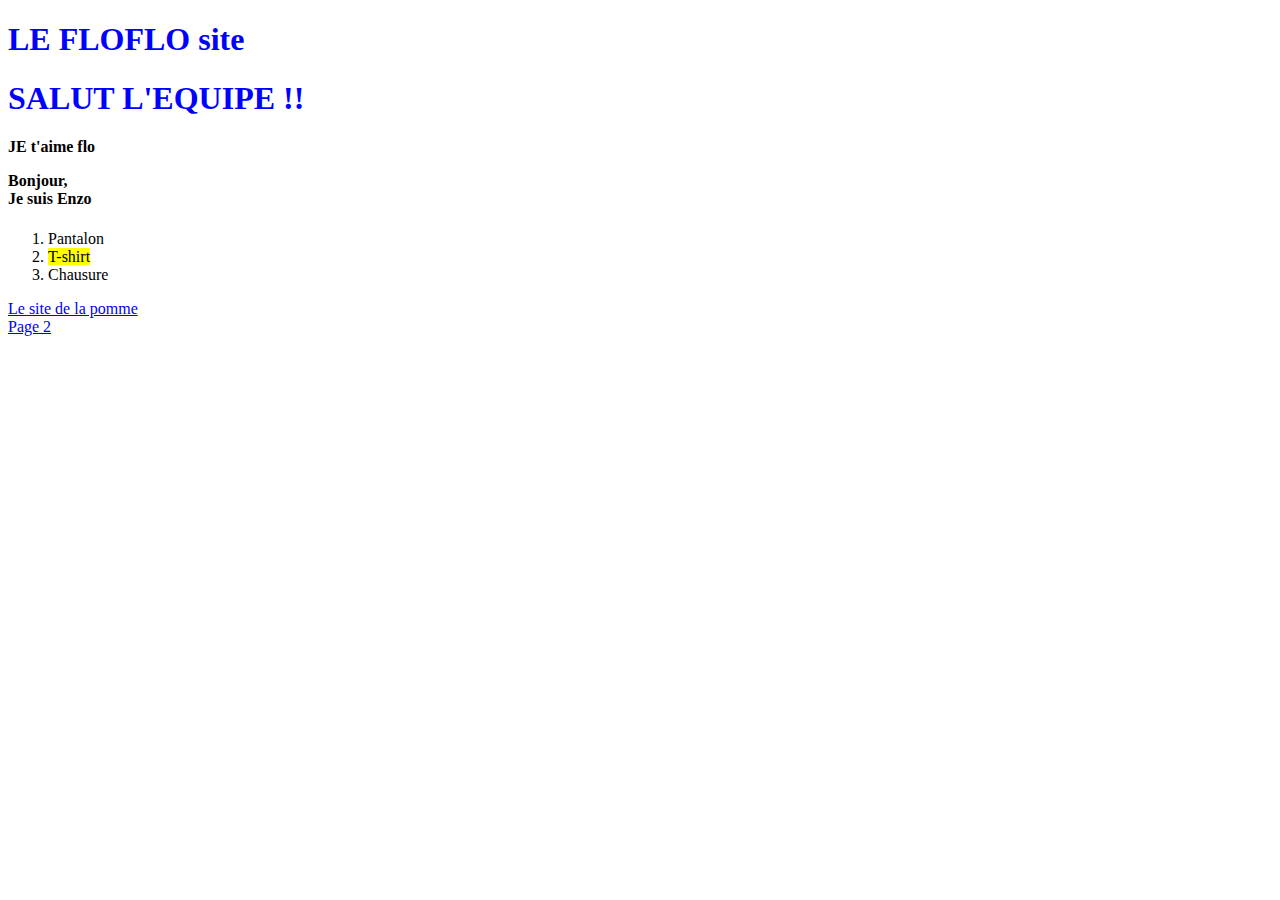
==== index.html @ e767ec87 "FLOFLO site les gars git add *" ====
<!DOCTYPE html>
<html lang="fr">
    <head>
        <meta charset="utf-8">
        <title>Le FLOFLO site</title>
        <link href="style.css" rel="stylesheet">
    </head>
    <body>
        <h1 id="main_page">LE FLOFLO site</h1>
        <h1>SALUT L'EQUIPE !!</h1>
        <h4>JE t'aime flo
        <p>Bonjour,<br id="enzo">Je suis Enzo</p>
        </h4>
        <ol>
            <li>Pantalon</li>
            <li><mark>T-shirt</mark></li>
            <li>Chausure</li>
        </ol>
        <a href="https://www.apple.com/fr/" target="_blank">Le site de la pomme</a><br>
        <a href="page2.html">Page 2</a>
    </body>
</html>
---- style.css ----
h1 {
    color: blue;
}

#henzo {
    color: blueviolet;
}
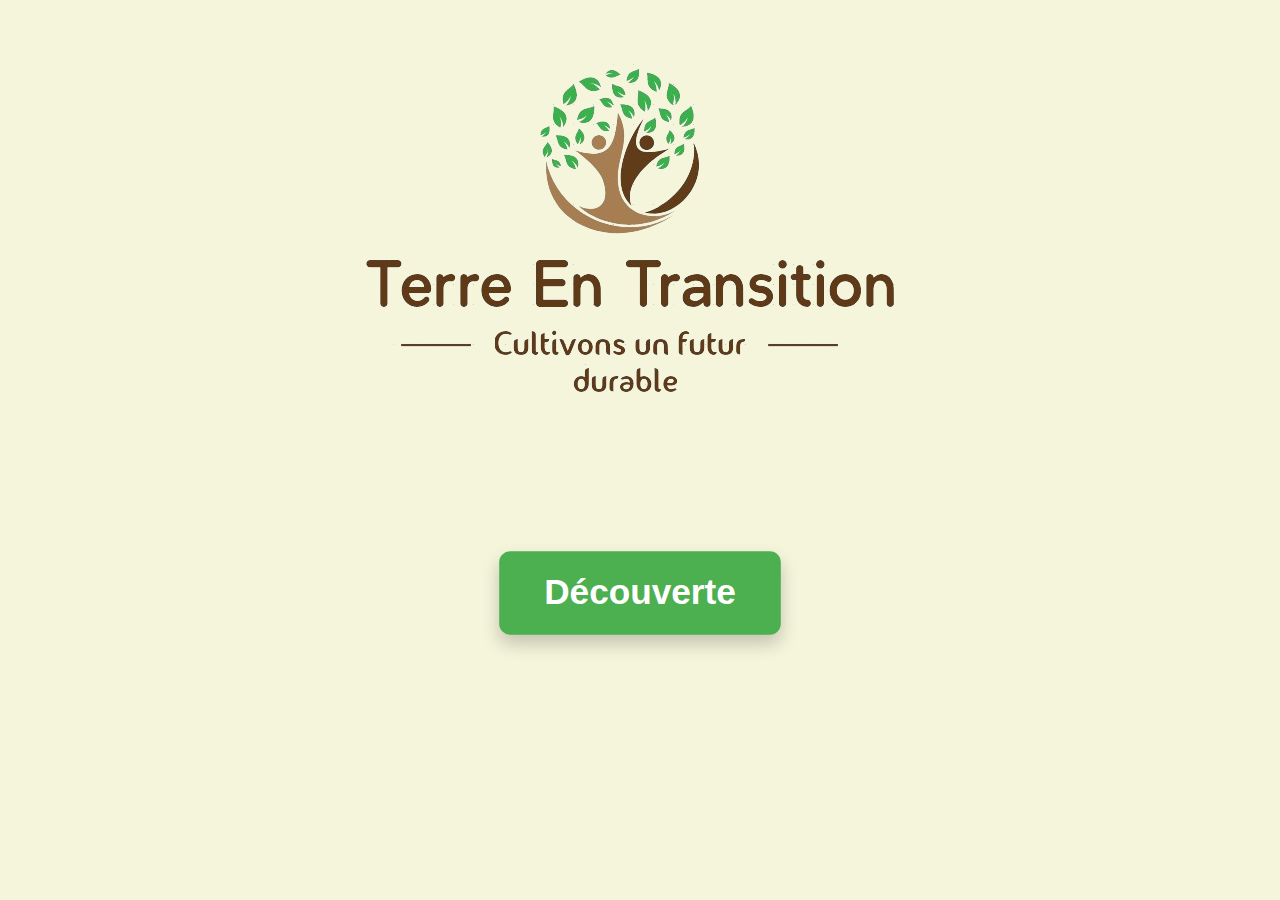
==== commit d96a2fbc: "ad new site" ====
--- a/index.html
+++ b/index.html
@@ -2,21 +2,15 @@
 <html lang="fr">
     <head>
         <meta charset="utf-8">
-        <title>Le FLOFLO site</title>
+        <title>Terre en Transition</title>
         <link href="style.css" rel="stylesheet">
     </head>
     <body>
-        <h1 id="main_page">LE FLOFLO site</h1>
-        <h1>SALUT L'EQUIPE !!</h1>
-        <h4>JE t'aime flo
-        <p>Bonjour,<br id="enzo">Je suis Enzo</p>
-        </h4>
-        <ol>
-            <li>Pantalon</li>
-            <li><mark>T-shirt</mark></li>
-            <li>Chausure</li>
-        </ol>
-        <a href="https://www.apple.com/fr/" target="_blank">Le site de la pomme</a><br>
-        <a href="page2.html">Page 2</a>
+        <div class="image-container">
+            <img src="images/Screenshot_from_2023-12-07_18-24-21-removebg-preview.png">
+        </div>
+        <div class="bouton">
+            <a class="joli-bouton joli-bouton-default" href="#">Découverte</a>
+        </div>
     </body>
 </html>--- a/style.css
+++ b/style.css
@@ -1,7 +1,41 @@
-h1 {
-    color: blue;
+.joli-bouton {
+    display: inline-block;
+    padding: 10px 20px;
+    font-size: 16px;
+    text-align: center;
+    text-decoration: none;
+    cursor: pointer;
+    border-radius: 5px;
+    background-color: #4CAF50;
+    color: #fff;
+    font-weight: bold;
+    box-shadow: 0 4px 8px rgba(0, 0, 0, 0.2);
+    transition: background-color 0.3s ease, box-shadow 0.3s ease;
 }
 
-#henzo {
-    color: blueviolet;
+.joli-bouton:hover {
+    background-color: #388E3C;
+    box-shadow: 0 8px 16px rgba(0, 0, 0, 0.3);
+}
+
+body {
+    background-color:  #F5F5DC;
+    transition: background 0.3s ease;
+}
+
+.image-container {
+    height: 50vh;
+    margin: 0;
+    display: flex;
+    align-items: center;
+    justify-content: center;
+}
+
+.bouton {
+    height: 30vh;
+    transform: scale(2.2);
+    font-family: 'Arial', sans-serif;
+    display: flex;
+    align-items: center;
+    justify-content: center;
 }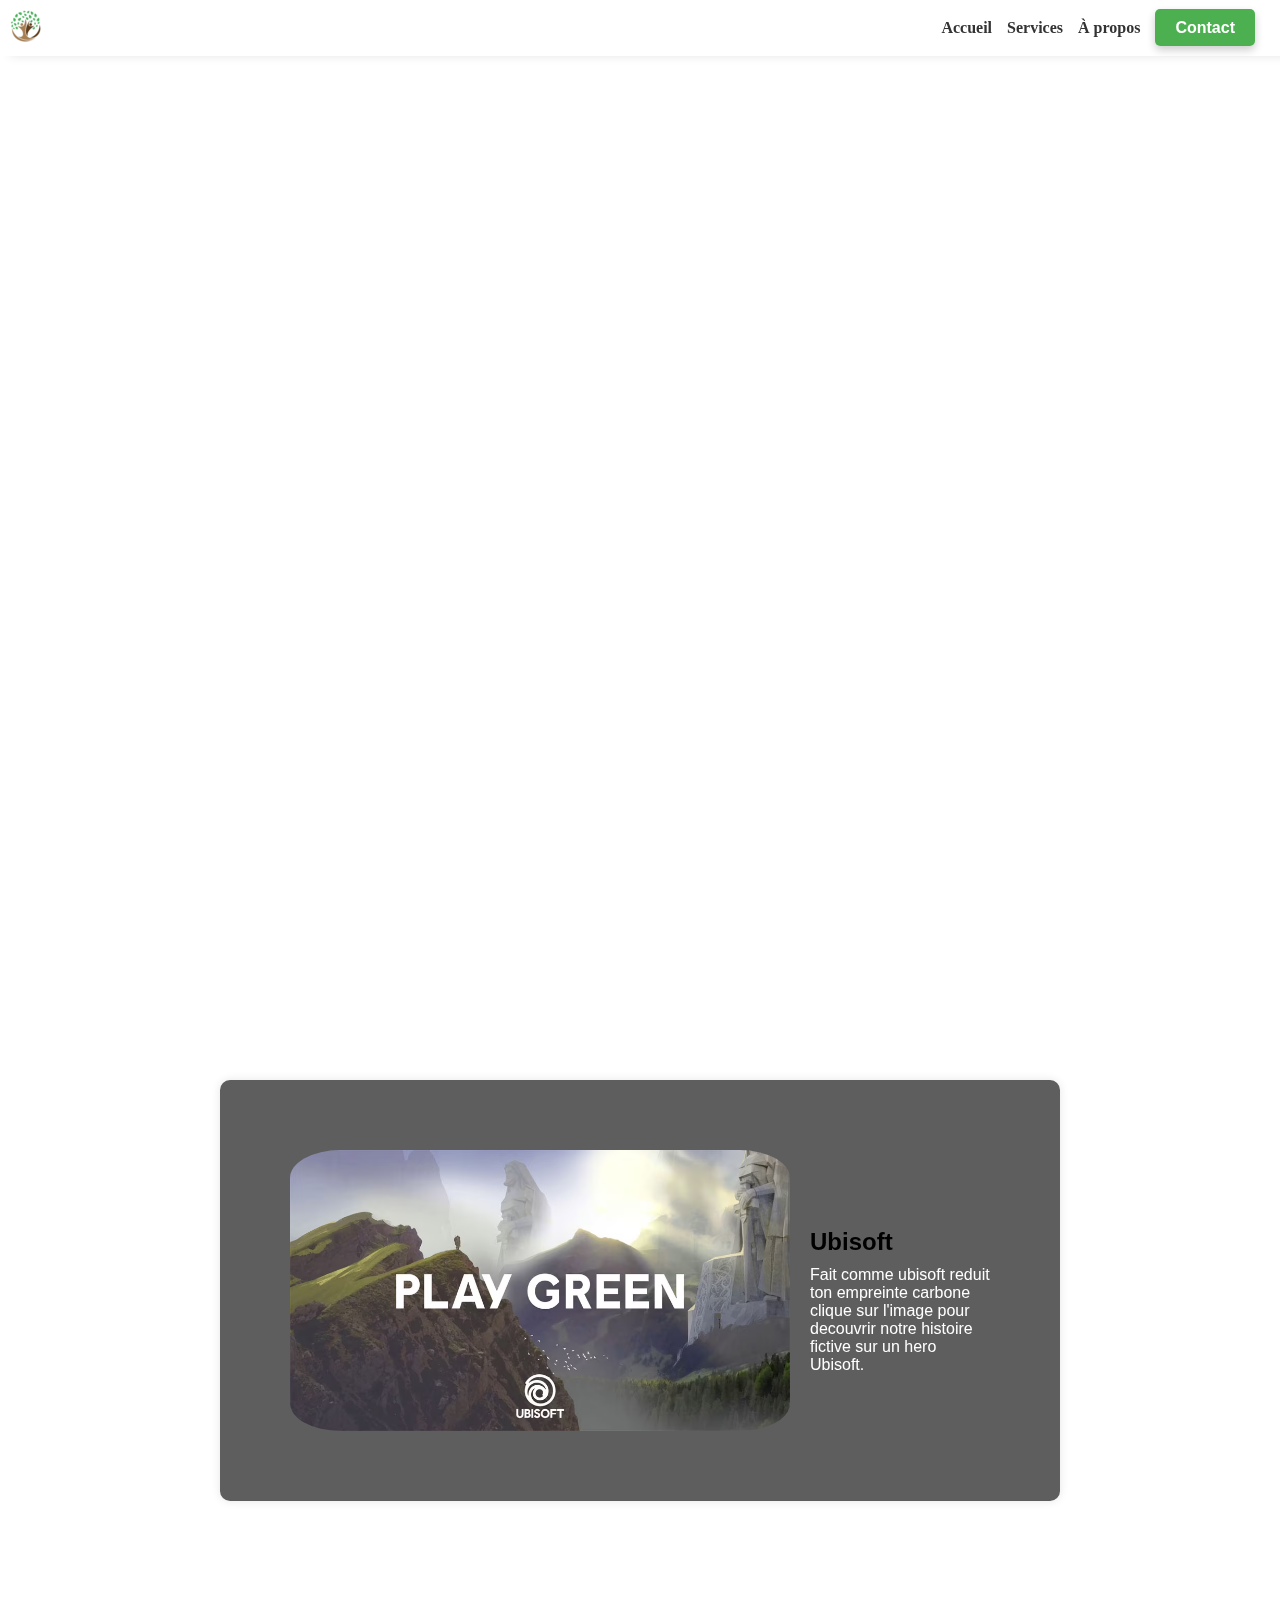
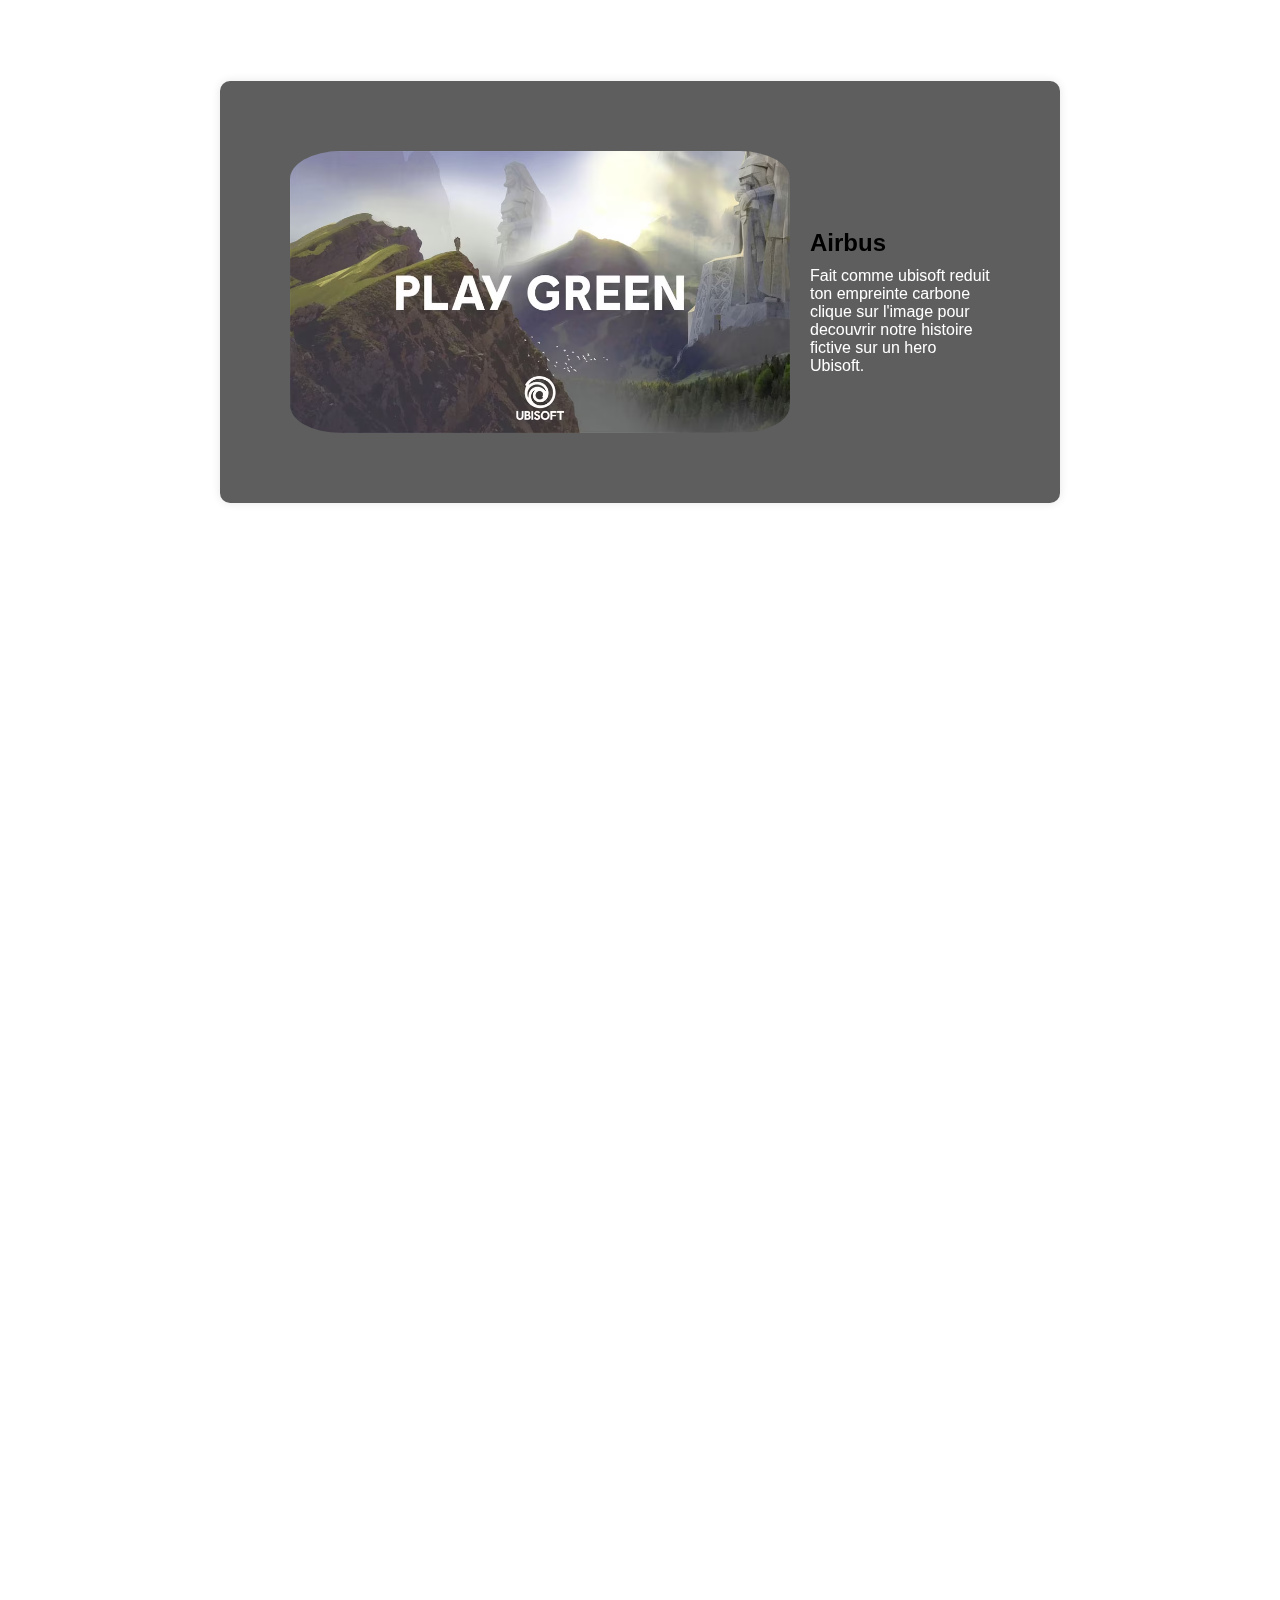
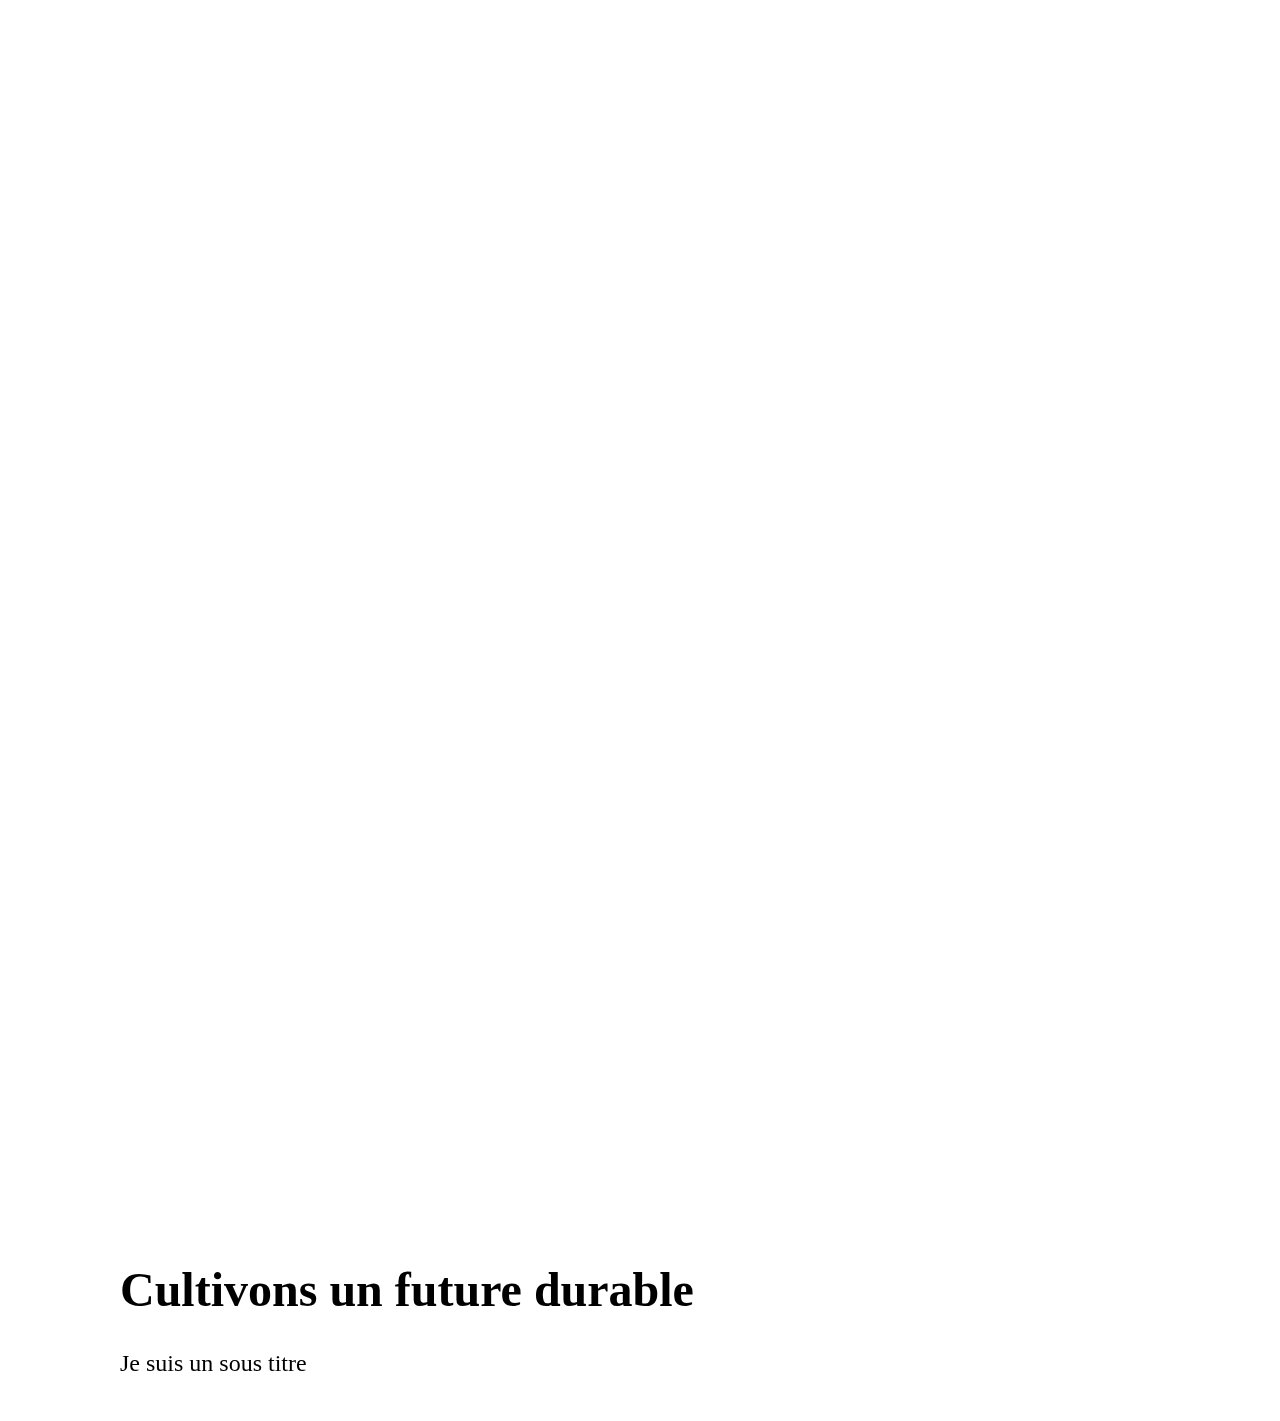
==== commit 08592e24: "add new version" ====
--- a/index.html
+++ b/index.html
@@ -4,13 +4,53 @@
         <meta charset="utf-8">
         <title>Terre en Transition</title>
         <link href="style.css" rel="stylesheet">
+        <link rel="icon" href="images/Icone.png" type="image/png">
     </head>
     <body>
-        <div class="image-container">
-            <img src="images/Screenshot_from_2023-12-07_18-24-21-removebg-preview.png">
+        <header>
+            <div class="header-container">
+                <div class="logo">
+                    <img src="images/Icone.png" alt="Logo">
+                </div>
+                <div class="content">
+                    <!-- Ajoutez d'autres éléments de contenu ici -->
+                    <nav>
+                        <ul>
+                            <li><a href="#">Accueil</a></li>
+                            <li><a href="#">Services</a></li>
+                            <li><a href="#">À propos</a></li>
+                            <li><a class="joli-bouton" href="#">Contact</a></li>
+                        </ul>
+                    </nav>
+                </div>
+            </div>
+        </header>
+        <video autoplay muted loop id="backgroundVideo">
+            <source src="Vido.mp4" type="video/mp4">
+        </video>
+        <div id="content">
+            <h1>Cultivons un future durable</h1>
+            <p>Je suis un sous titre</p>
         </div>
-        <div class="bouton">
-            <a class="joli-bouton joli-bouton-default" href="#">Découverte</a>
+        <div id="content2">
+            <h1>Cultivons un future durable</h1>
+            <p>Je suis un sous titre</p>
         </div>
+        <script src="script.js"></script>
+        <div id="overlay">
+        <div class="info-container">
+            <img src="images/Ubi.png" alt="Image">
+            <div class="text-content">
+                <h2>Ubisoft</h2>
+                <p>Fait comme ubisoft reduit ton empreinte carbone clique sur l'image pour decouvrir notre histoire fictive sur un hero Ubisoft.</p>
+            </div>
+        </div>
+        <div class="info-container">
+            <img src="images/Ubi.png" alt="Image">
+            <div class="text-content">
+                <h2>Airbus</h2>
+                <p>Fait comme ubisoft reduit ton empreinte carbone clique sur l'image pour decouvrir notre histoire fictive sur un hero Ubisoft.</p>
+            </div>
+    </div>
     </body>
 </html>--- a/style.css
+++ b/style.css
@@ -1,41 +1,148 @@
+body {
+    margin: 0;
+    overflow-x: hidden;
+}
+
+video {
+    position: fixed;
+    top: 0;
+    left: 0;
+    width: 100%;
+    height: 100%;
+    object-fit: cover;
+    z-index: -1;
+}
+
+#content {
+    position: relative;
+    top: 300px;
+    right: -100px;
+    z-index: 1;
+    color: #ffffff;
+    padding: 20px;
+    font-size: 24px;
+}
+
+#content2 {
+    position: relative;
+    top: 9000px;
+    right: -100px;
+    z-index: 1;
+    color: #000000;
+    padding: 20px;
+    font-size: 24px;
+}
+
+#content3 {
+    position: relative;
+    top: 3px;
+    right: -1750px;
+    z-index: 2;
+}
+
+.content4 {
+    position: static;
+    z-index: 4;
+}
+
 .joli-bouton {
-    display: inline-block;
     padding: 10px 20px;
-    font-size: 16px;
-    text-align: center;
     text-decoration: none;
     cursor: pointer;
     border-radius: 5px;
-    background-color: #4CAF50;
-    color: #fff;
-    font-weight: bold;
+    background-color: #4CAF50; /* Vert pour la couleur de fond du bouton */
+    color: #fff; /* Blanc pour la couleur du texte */
+    font-weight: bold; /* Police grasse */
+    font-family: 'Arial', sans-serif; /* Changer la police ici */
     box-shadow: 0 4px 8px rgba(0, 0, 0, 0.2);
-    transition: background-color 0.3s ease, box-shadow 0.3s ease;
+    transition: background-color 0.3s ease, transform 0.3s ease, box-shadow 0.3s ease;
 }
 
 .joli-bouton:hover {
-    background-color: #388E3C;
-    box-shadow: 0 8px 16px rgba(0, 0, 0, 0.3);
+    background-color: #388E3C; /* Vert plus foncé au survol */
+    transform: scale(1.1); /* Ajuste l'échelle au survol */
+    box-shadow: 0 8px 16px rgba(0, 0, 0, 0.3); /* Ombre portée plus prononcée au survol */
 }
 
-body {
-    background-color:  #F5F5DC;
-    transition: background 0.3s ease;
+#overlay {
+    position: fixed;
+    bottom: 0; /* Mettez à "top: 0;" si vous souhaitez que le carré apparaisse en haut */
+    left: 0;
+    width: 100%;
+    height: 0;
+    background-color: white;
+    z-index: 2;
+    transition: height 0.5s ease;
 }
 
-.image-container {
-    height: 50vh;
+header {
+    background-color: #fff; /* Fond blanc pour l'en-tête */
+    box-shadow: 10px 0 10px rgba(0, 0, 0, 0.1); /* Ombre portée à gauche */
+    position: fixed;
+    top: 0;
+    left: 0;
+    width: 100%;
+    z-index: 1000; /* Assure que l'en-tête est au-dessus du reste du contenu */
+}
+
+.header-container {
+    display: flex;
+    justify-content: space-between;
+    align-items: center;
+    padding: 10px; /* Espace intérieur de l'en-tête */
+}
+
+.logo img {
+    max-width: 100%; /* Assurez-vous que le logo n'est pas plus large que son conteneur */
+    height: auto;
+}
+
+nav ul {
+    list-style: none;
     margin: 0;
+    padding: 0;
+    display: flex;
+}
+
+nav li {
+    margin-right: 15px;
+}
+
+nav a {
+    text-decoration: none;
+    color: #333; /* Couleur du texte des liens */
+    font-weight: bold;
+}
+
+.info-container {
+    max-width: 700px; /* Largeur maximale du rectangle */
+    margin: 180px auto; /* Centrage du rectangle sur la page */
     display: flex;
     align-items: center;
-    justify-content: center;
+    background-color: #5e5e5e; /* Couleur de fond du rectangle */
+    padding: 70px; /* Espace intérieur du rectangle */
+    border-radius: 10px; /* Coins arrondis */
+    box-shadow: 0 0 10px rgba(0, 0, 0, 0.1); /* Ombre légère */
 }
 
-.bouton {
-    height: 30vh;
-    transform: scale(2.2);
+.info-container img {
+    max-width: 500px; /* Ajustez la largeur maximale de l'image selon vos besoins */
+    border-radius: 10%; /* Coins arrondis pour l'image */
+    margin-right: 20px; /* Espace entre l'image et le texte */
+}
+
+.text-content {
+    flex-grow: 1; /* Permet au texte de prendre tout l'espace disponible à droite de l'image */
+}
+
+.text-content h2 {
     font-family: 'Arial', sans-serif;
-    display: flex;
-    align-items: center;
-    justify-content: center;
-}+    font-size: 24px;
+    margin-bottom: 10px;
+}
+
+.text-content p {
+    margin: 0;
+    font-family: 'Arial', sans-serif;
+    color: #ffffff; /* Couleur du texte du paragraphe */
+}
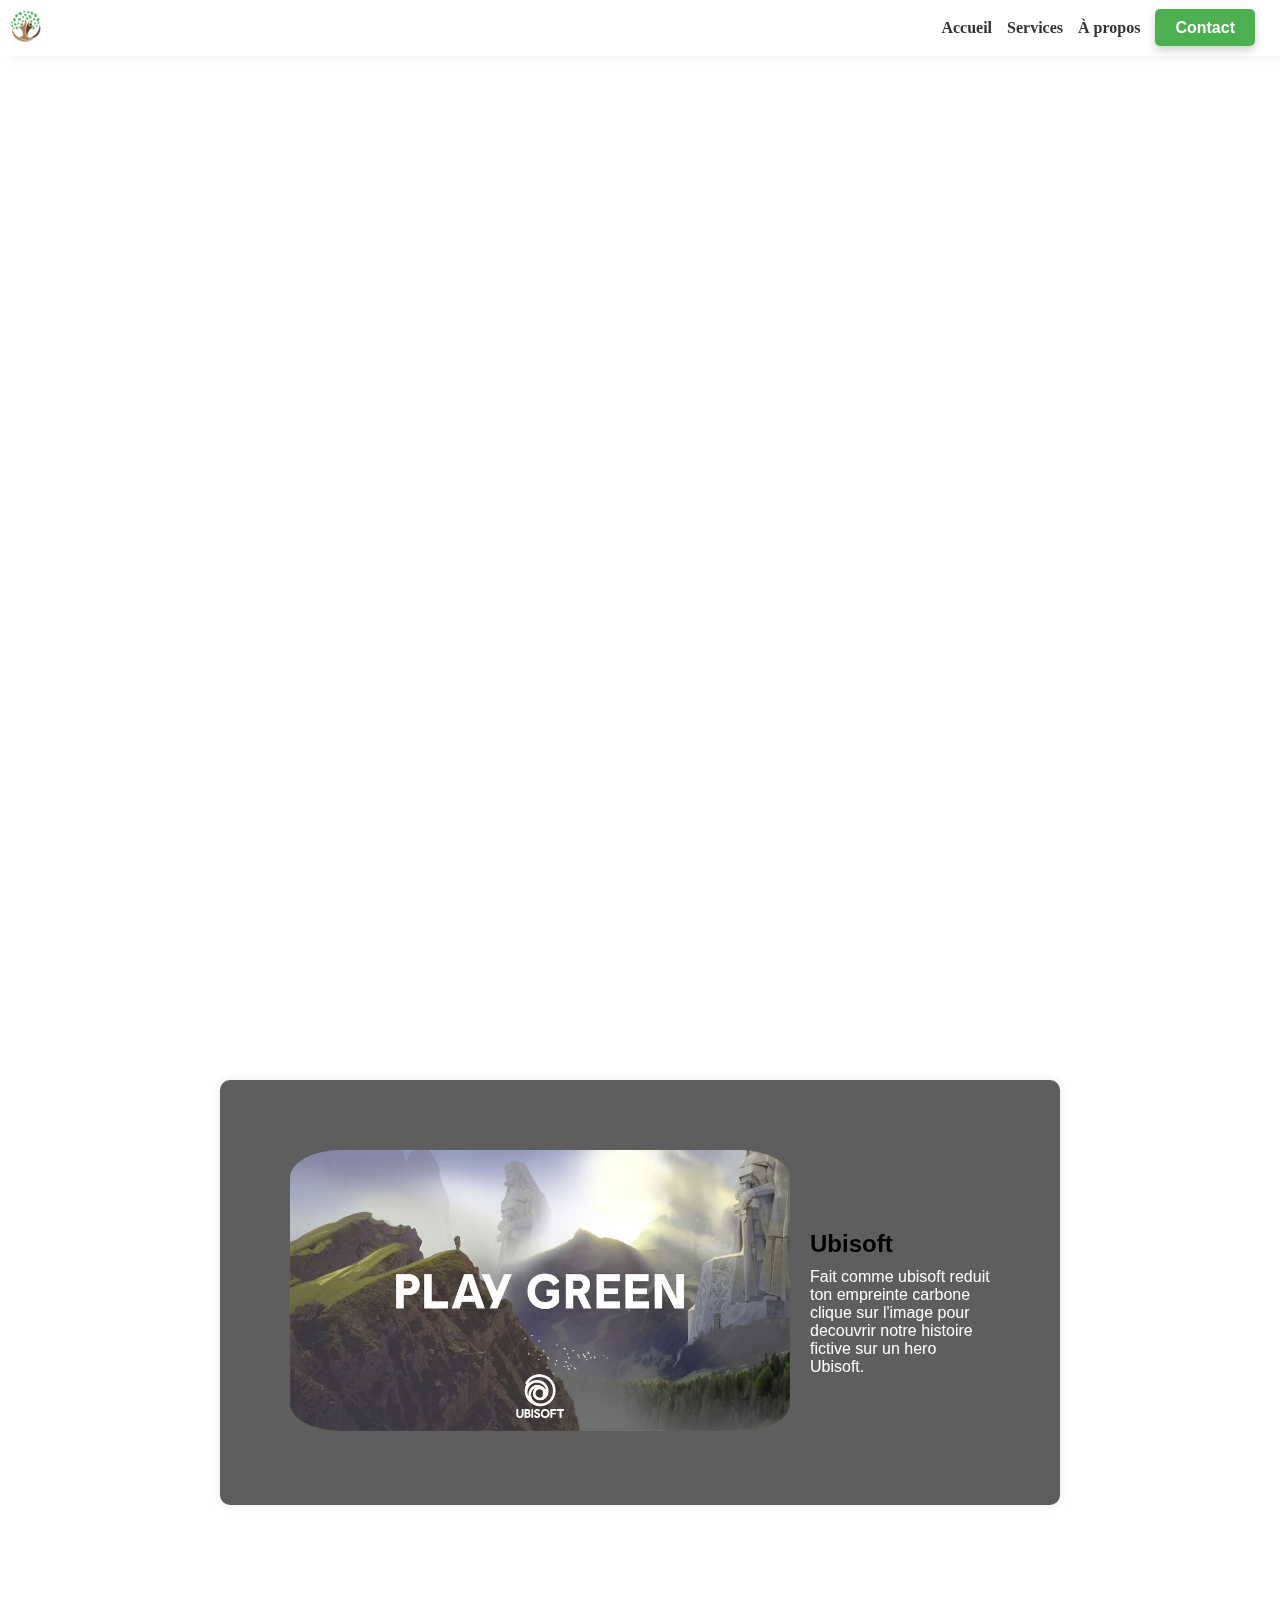
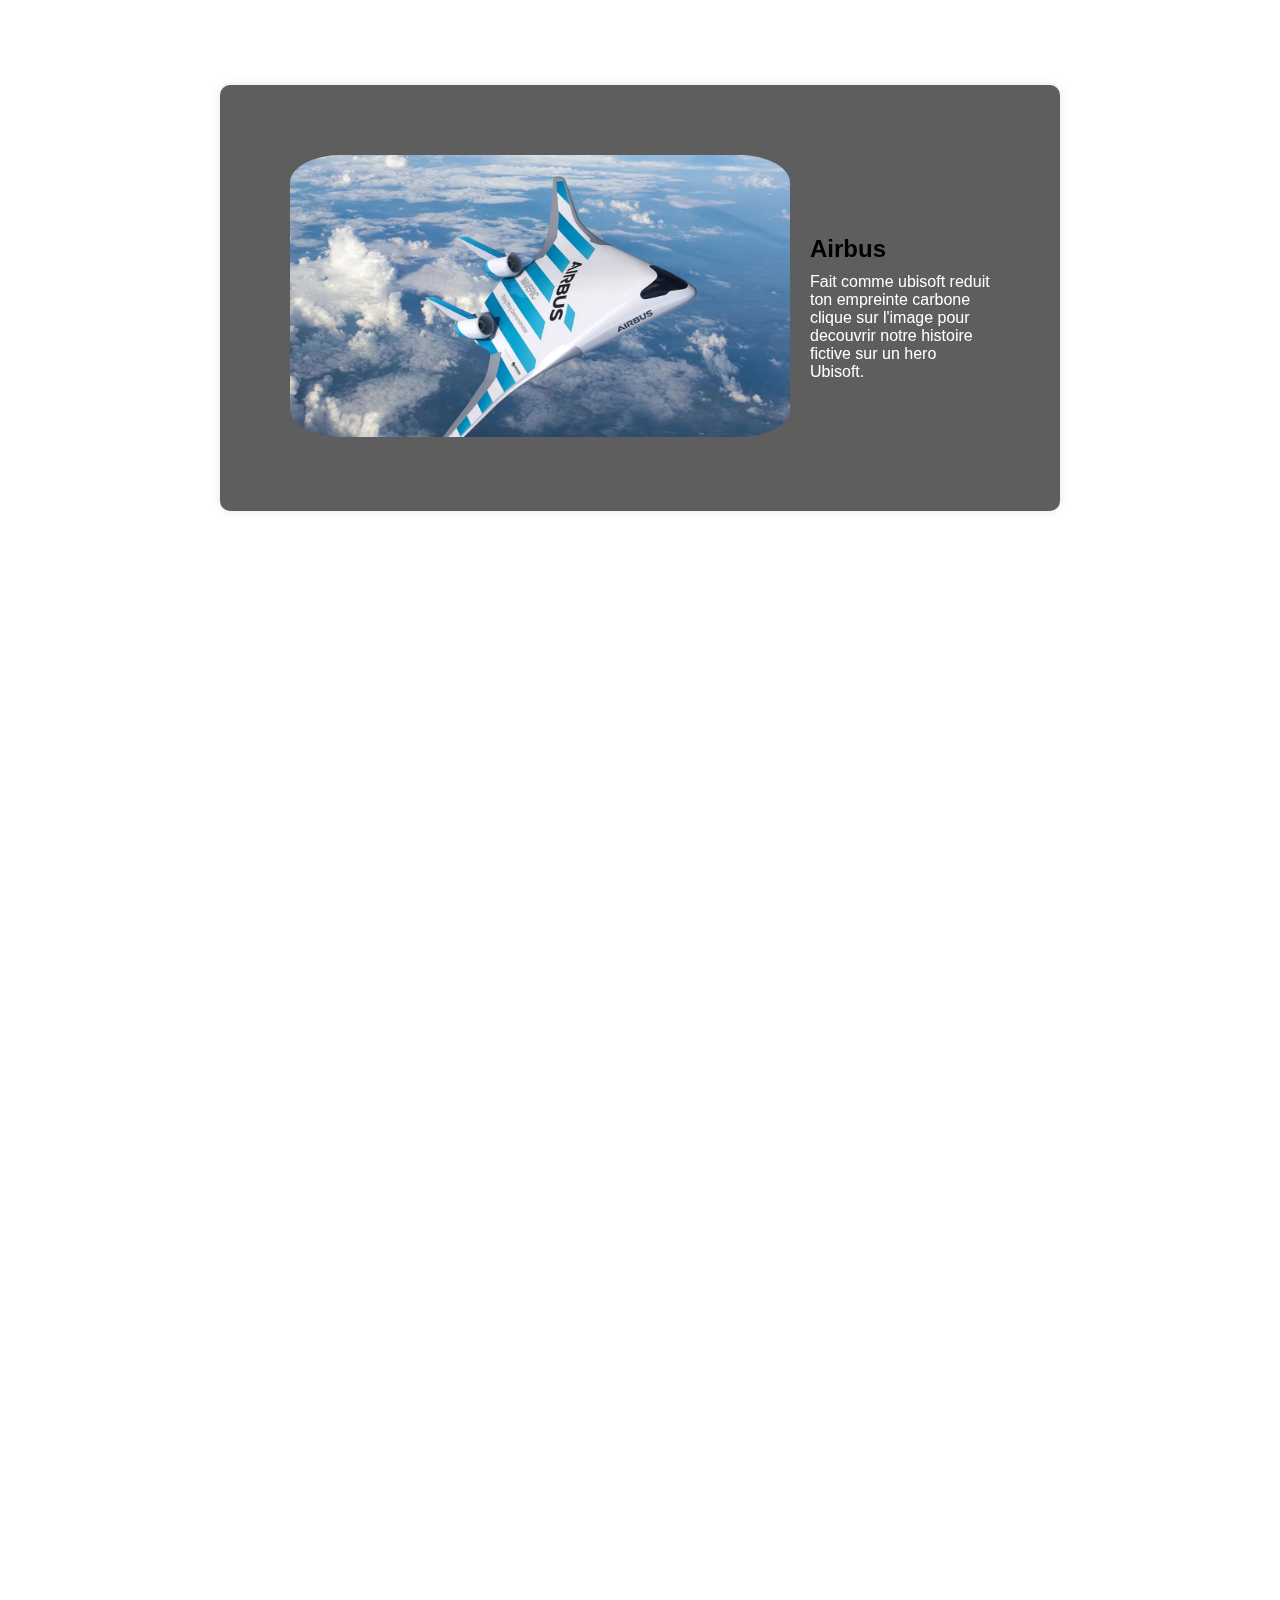
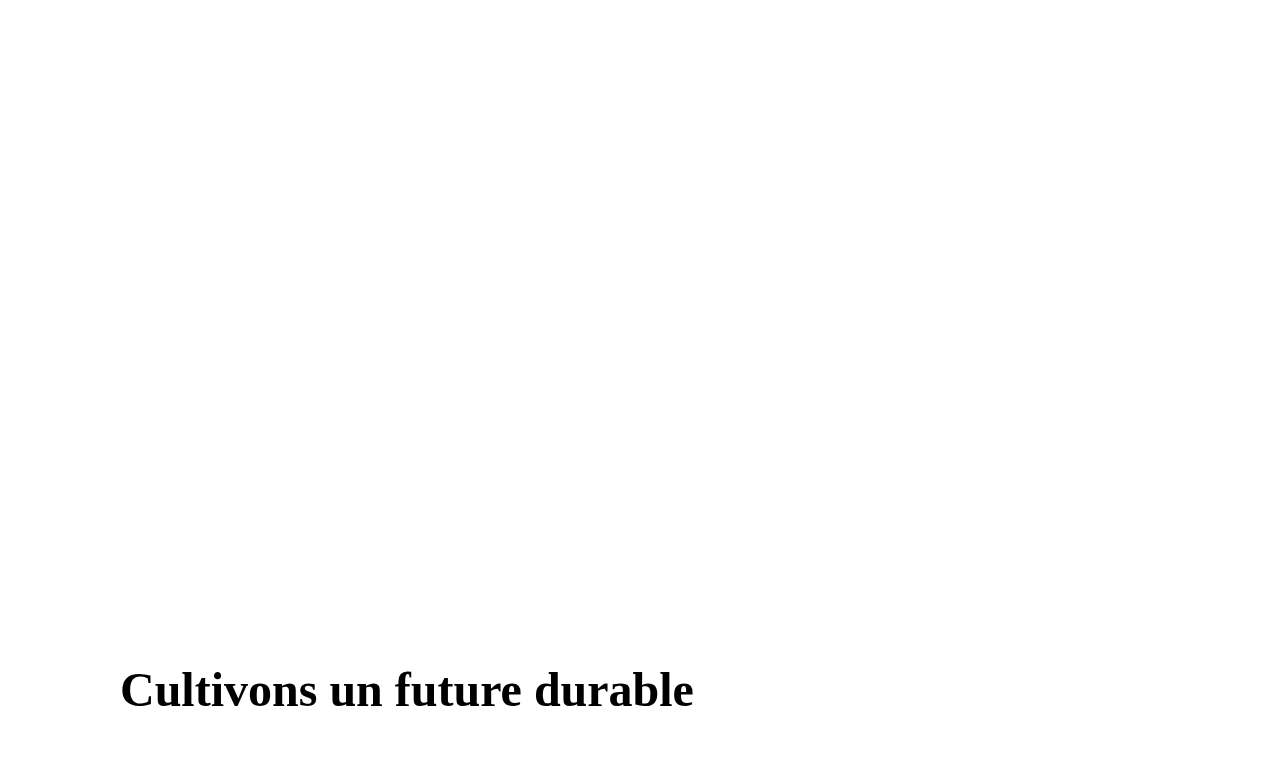
==== commit c5b2acab: "add" ====
--- a/index.html
+++ b/index.html
@@ -16,9 +16,9 @@
                     <!-- Ajoutez d'autres éléments de contenu ici -->
                     <nav>
                         <ul>
-                            <li><a href="#">Accueil</a></li>
-                            <li><a href="#">Services</a></li>
-                            <li><a href="#">À propos</a></li>
+                            <li><a href="index.html">Accueil</a></li>
+                            <li><a href="index.html">Services</a></li>
+                            <li><a href="index.html">À propos</a></li>
                             <li><a class="joli-bouton" href="#">Contact</a></li>
                         </ul>
                     </nav>
@@ -30,27 +30,31 @@
         </video>
         <div id="content">
             <h1>Cultivons un future durable</h1>
-            <p>Je suis un sous titre</p>
+            <p>La nature a besoin de héros, soyez-en un.</p>
         </div>
         <div id="content2">
             <h1>Cultivons un future durable</h1>
-            <p>Je suis un sous titre</p>
         </div>
         <script src="script.js"></script>
         <div id="overlay">
         <div class="info-container">
+            <a href="pdf.pdf">
             <img src="images/Ubi.png" alt="Image">
+            </a>
             <div class="text-content">
                 <h2>Ubisoft</h2>
                 <p>Fait comme ubisoft reduit ton empreinte carbone clique sur l'image pour decouvrir notre histoire fictive sur un hero Ubisoft.</p>
             </div>
         </div>
         <div class="info-container">
-            <img src="images/Ubi.png" alt="Image">
+            <a href="airbus.html">
+            <img src="images/Avion.png" alt="Image">
+            </a>
             <div class="text-content">
                 <h2>Airbus</h2>
                 <p>Fait comme ubisoft reduit ton empreinte carbone clique sur l'image pour decouvrir notre histoire fictive sur un hero Ubisoft.</p>
             </div>
     </div>
+    <script src="konami.js"></script>
     </body>
 </html>--- a/style.css
+++ b/style.css
@@ -25,7 +25,7 @@
 
 #content2 {
     position: relative;
-    top: 9000px;
+    top: 10000px;
     right: -100px;
     z-index: 1;
     color: #000000;
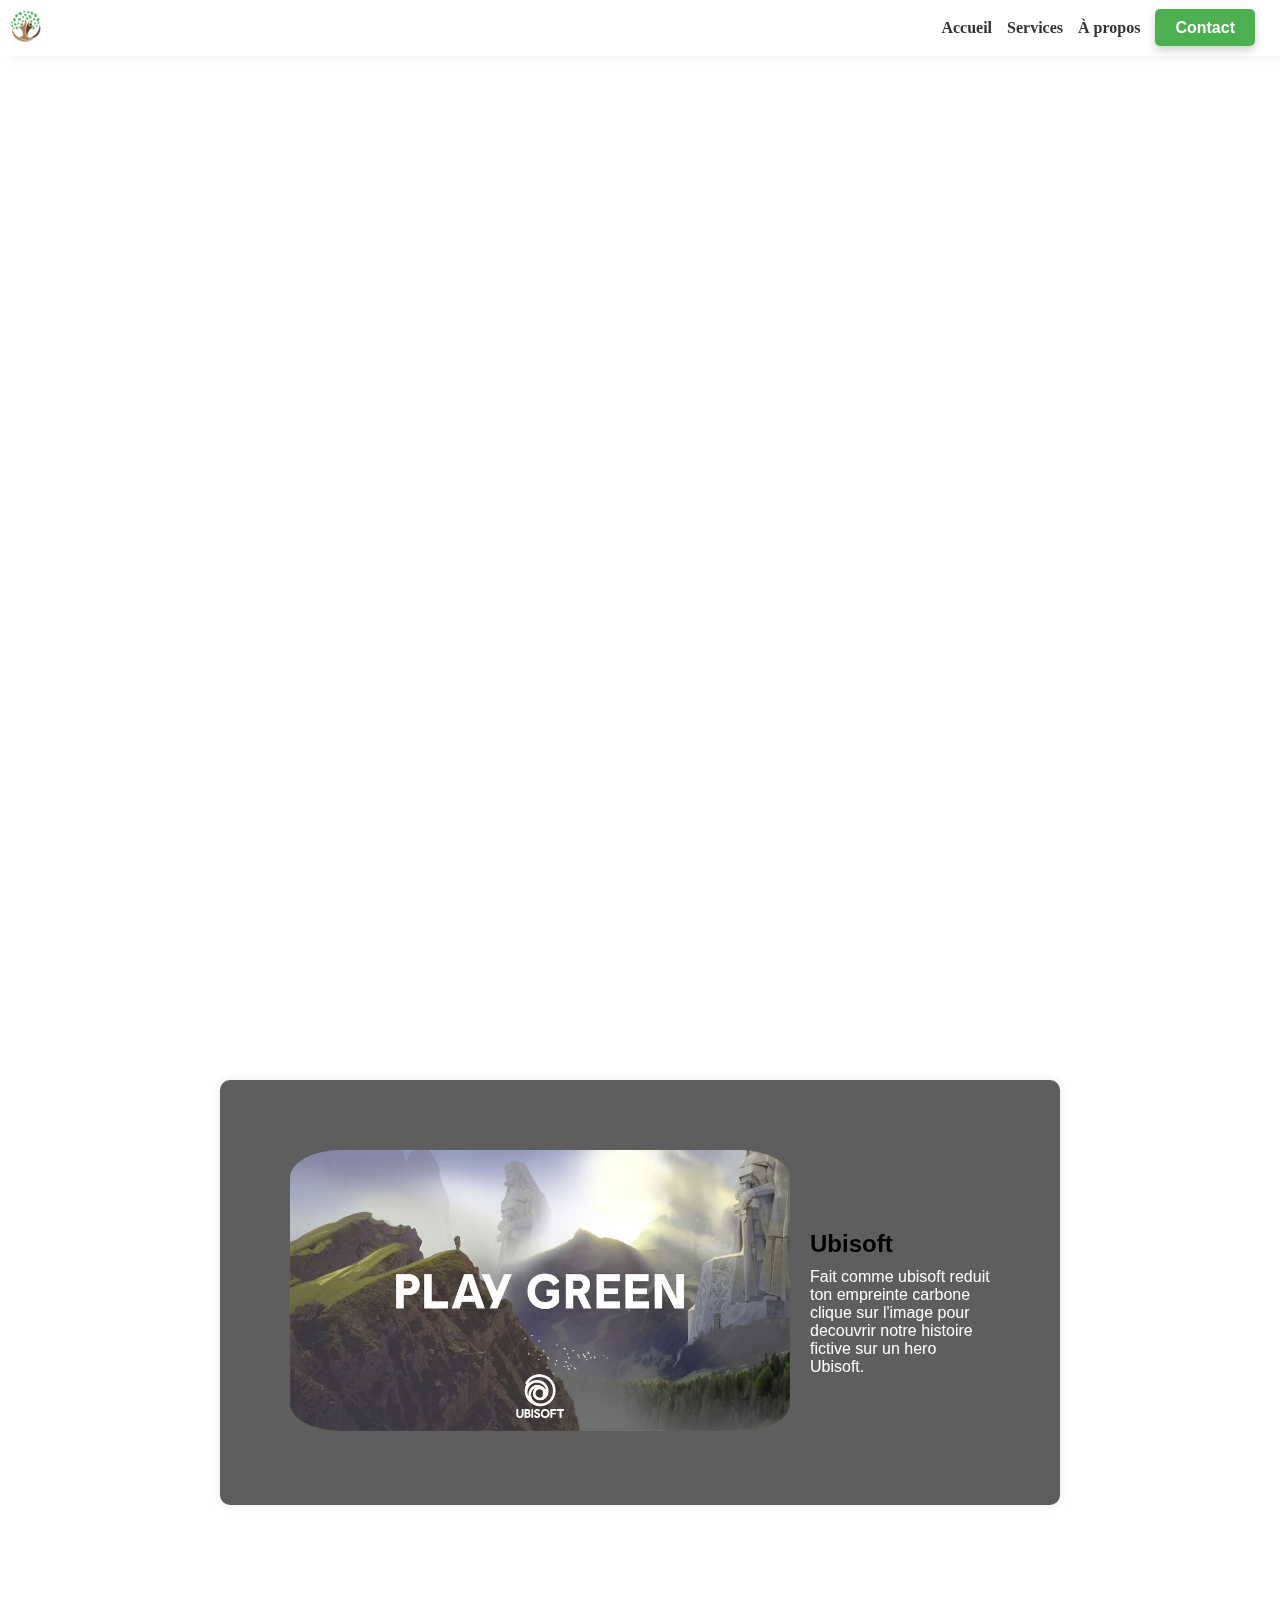
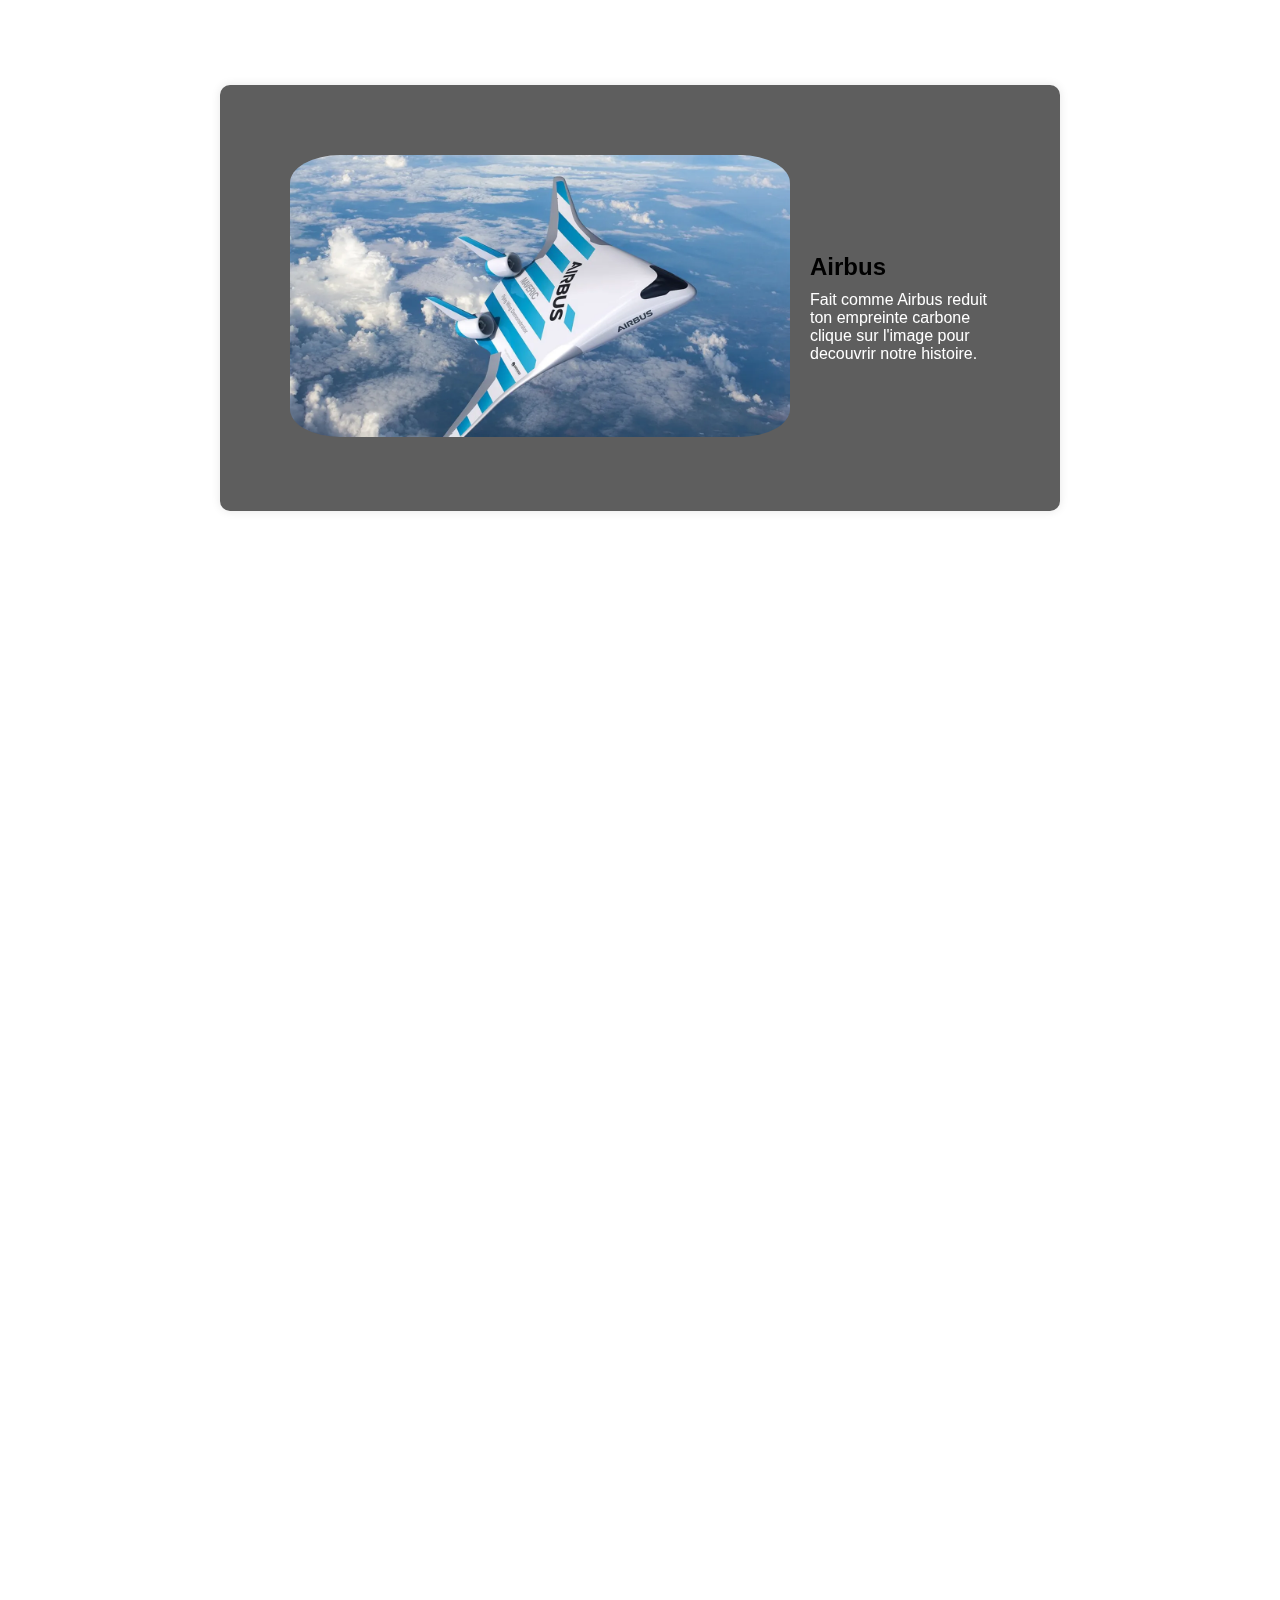
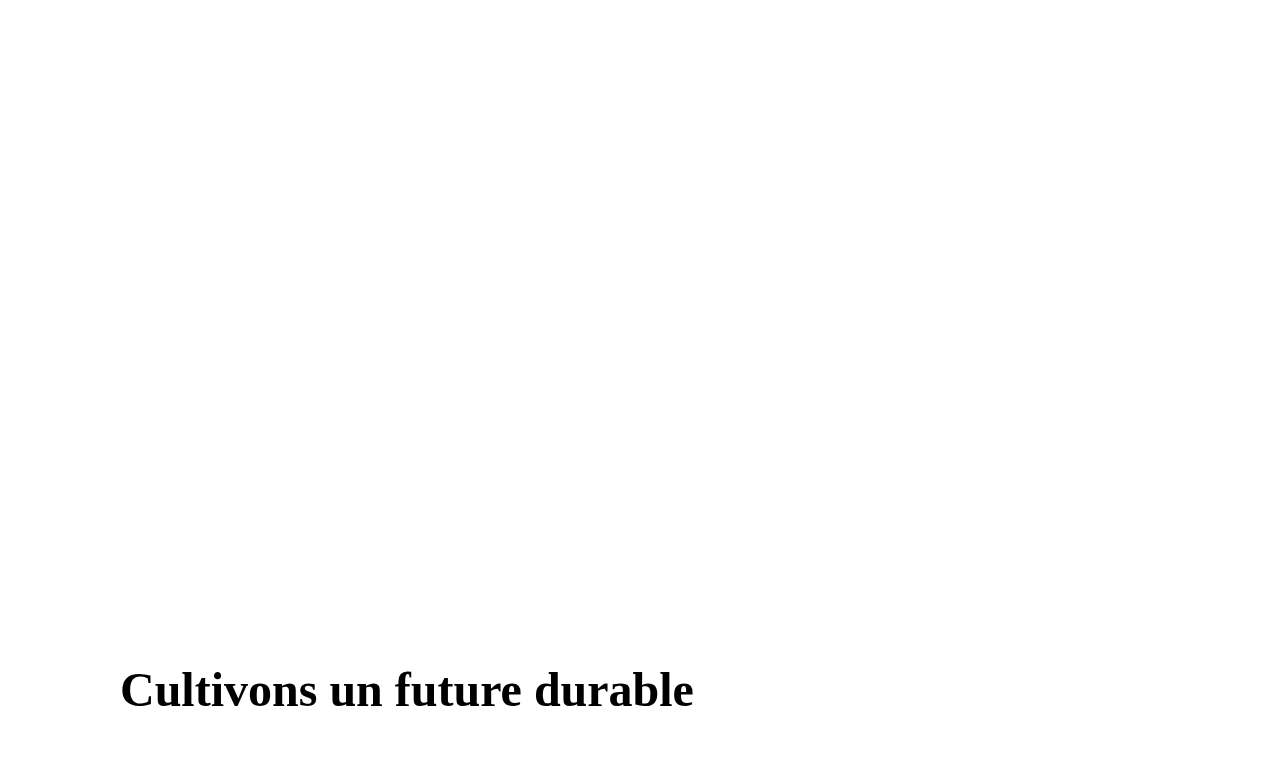
==== commit 39343587: "add" ====
--- a/index.html
+++ b/index.html
@@ -19,7 +19,7 @@
                             <li><a href="index.html">Accueil</a></li>
                             <li><a href="index.html">Services</a></li>
                             <li><a href="index.html">À propos</a></li>
-                            <li><a class="joli-bouton" href="#">Contact</a></li>
+                            <li><a class="joli-bouton" href="contact.html">Contact</a></li>
                         </ul>
                     </nav>
                 </div>
@@ -52,7 +52,7 @@
             </a>
             <div class="text-content">
                 <h2>Airbus</h2>
-                <p>Fait comme ubisoft reduit ton empreinte carbone clique sur l'image pour decouvrir notre histoire fictive sur un hero Ubisoft.</p>
+                <p>Fait comme Airbus reduit ton empreinte carbone clique sur l'image pour decouvrir notre histoire.</p>
             </div>
     </div>
     <script src="konami.js"></script>
